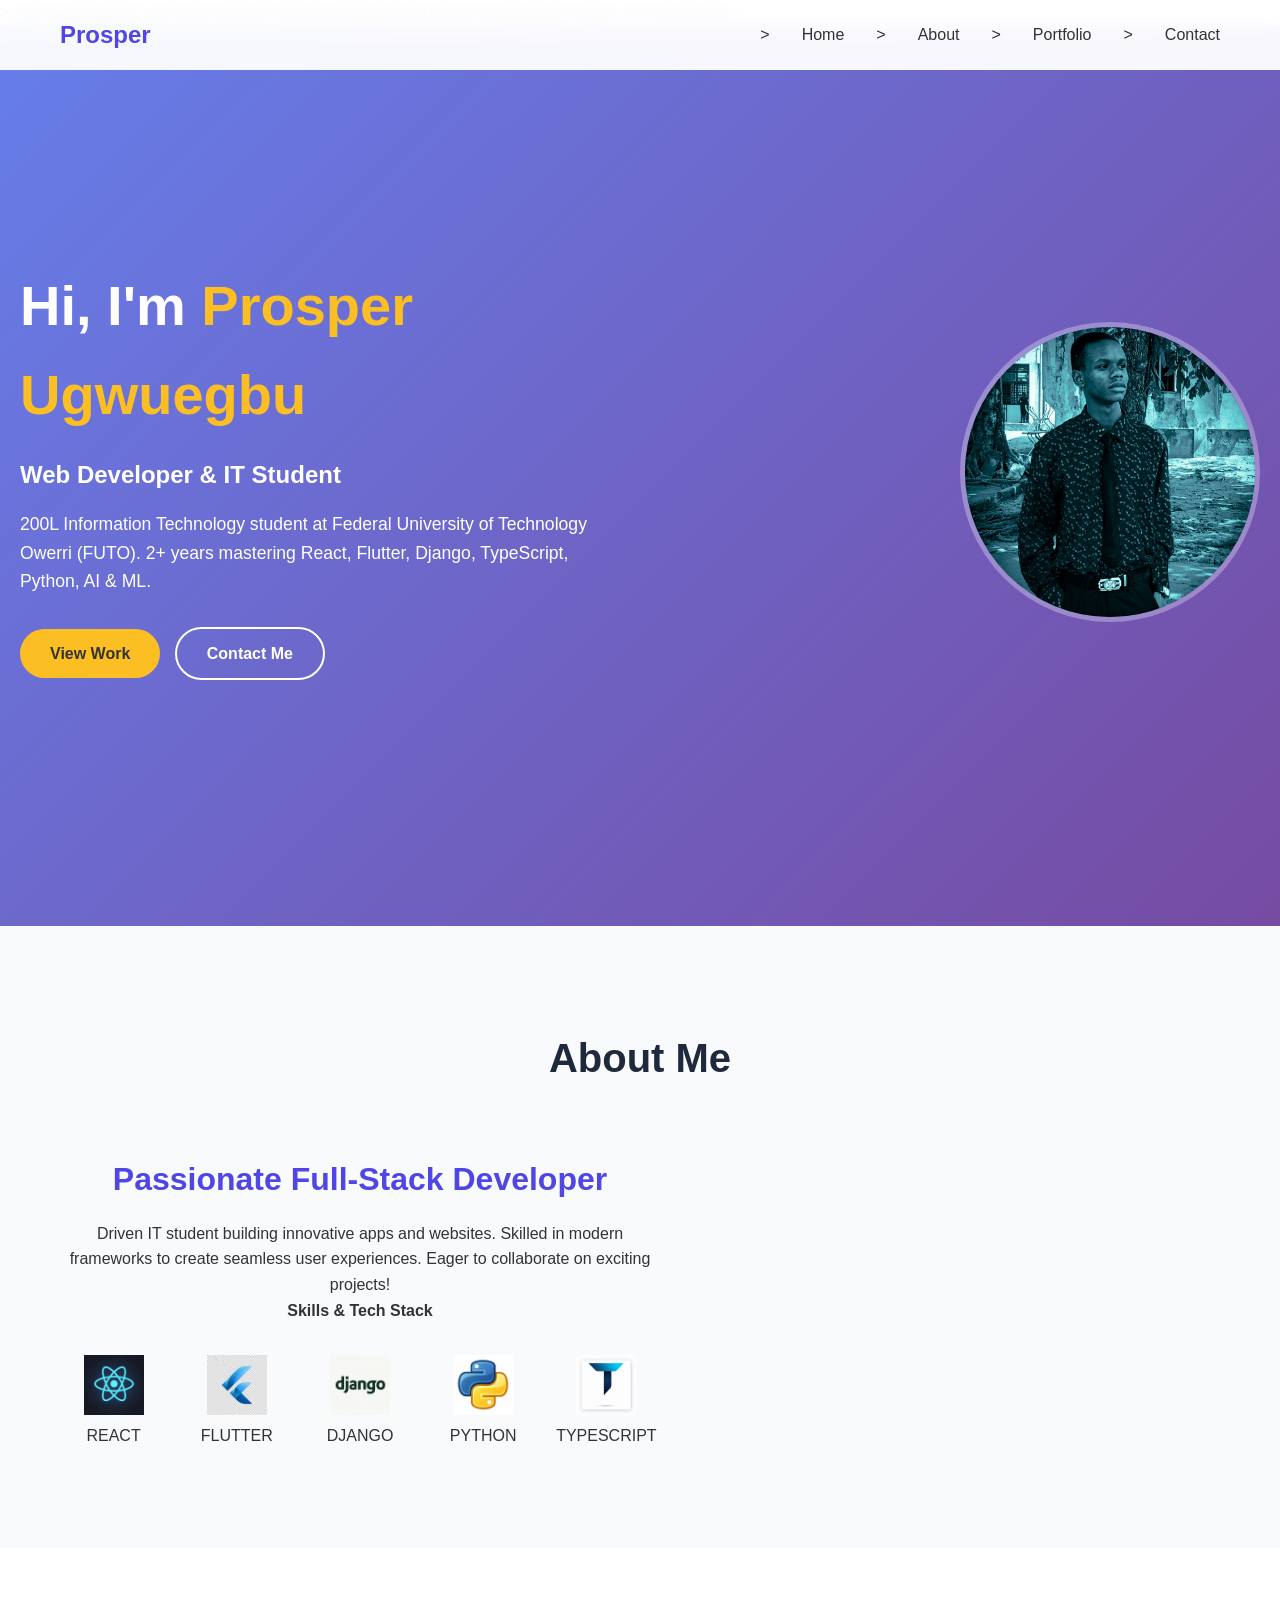
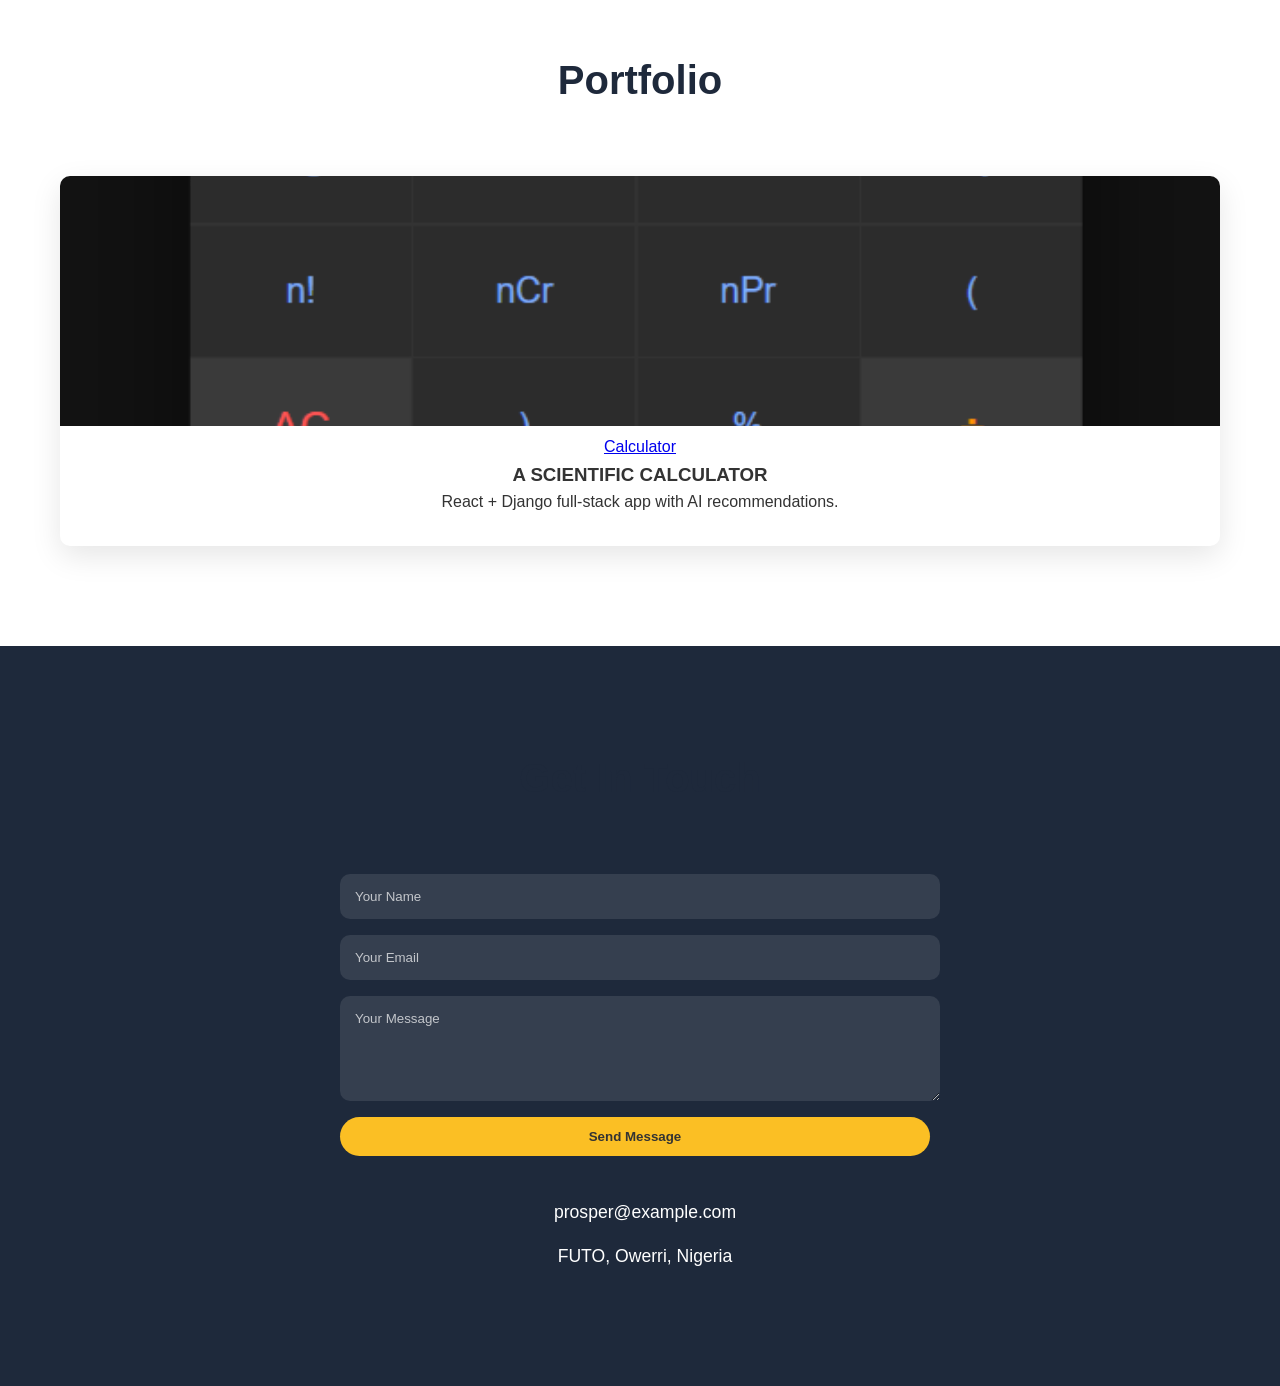
==== index.html @ cc5dc599 "renamed home html name" ====
<!DOCTYPE html>
<html lang="en">
<head>
    <meta charset="UTF-8">
    <meta name="viewport" content="width=device-width, initial-scale=1.0">
    <title>Prosper Ugwuegbu - Web Developer Portfolio</title>
    >
    //fonts.googleapis.com/css2?family=Poppins:wght@300;400;600;700&display=swap" rel="stylesheet">
   <link rel="stylesheet" href="p.css">
</head>
<body>
    <!-- Navbar -->
    <nav class="navbar">
        <div class="nav-container">
            <div class="nav-logo">Prosper</div>
            <ul class="nav-menu">
                ><a href="#home" class="nav-link">Home</a></li>
                ><a href="#about" class="nav-link">About</a></li>
                ><a href="#portfolio" class="nav-link">Portfolio</a></li>
                ><a href="#contact" class="nav-link">Contact</a></li>
            </ul>
            <div class="hamburger">
                <span class="bar"></span>
                <span class="bar"></span>
                <span class="bar"></span>
            </div>
        </div>
    </nav>

    <!-- Home Section -->
    <section id="home" class="home">
        <div class="home-content">
            <h1 class="animate-fade-in">Hi, I'm <span class="highlight">Prosper Ugwuegbu</span></h1>
            <h3 class="animate-fade-in delay-1">Web Developer & IT Student</h3>
            <p class="animate-fade-in delay-2">200L Information Technology student at Federal University of Technology Owerri (FUTO). 2+ years mastering React, Flutter, Django, TypeScript, Python, AI & ML.</p>
            <div class="btn-group animate-fade-in delay-3">
                <a href="#portfolio" class="btn btn-primary">View Work</a>
                <a href="#contact" class="btn btn-secondary">Contact Me</a>
            </div>
        </div>
        <div class="home-img animate-slide-up">
            <img src="prosper.jpeg" alt="Prosper Ugwuegbu" id="profile-img"> <!-- Replace with your image (file:3) -->
        </div>
    </section>

    <!-- About Section -->
    <section id="about" class="about">
        <div class="container">
            <h2 class="section-title animate-fade-in">About Me</h2>
            <div class="about-content">
                <div class="about-text animate-slide-right">
                    <h3>Passionate Full-Stack Developer</h3>
                    <p>Driven IT student building innovative apps and websites. Skilled in modern frameworks to create seamless user experiences. Eager to collaborate on exciting projects!</p>
                    <div class="skills">
                        <h4>Skills & Tech Stack</h4>
                        <div class="skills-grid">
                            <div class="skill-item"><img src="React.jpeg" alt="React">REACT</div>
                            <div class="skill-item"><img src="Flutter.jpeg" alt="Flutter">FLUTTER</div>
                            <div class="skill-item"><img src="Django.jpeg" alt="Django">DJANGO</div>
                            <div class="skill-item"><img src="Python.jpeg" alt="Python">PYTHON</div>
                            <div class="skill-item"><img src="Typescript.jpeg" alt="TypeScript">TYPESCRIPT</div>
                        </div>
                    </div>
                </div>
            </div>
        </div>
    </section>

    <!-- Portfolio Section -->
    <section id="portfolio" class="portfolio">
        <div class="container" style="text-align: center;">
            <h2 class="section-title animate-fade-in">Portfolio</h2>
            <div class="portfolio-grid">
                <div class="portfolio-item animate-fade-in delay-1">
                    <img src="Screenshot (17).png" alt="Project 1"> <!-- Hero-style project image -->
                    <a href="https://prosper-droid.github.io/calculator/">Calculator</a
                    <div class="overlay">
                        <h3>A SCIENTIFIC CALCULATOR</h3>
                        <p>React + Django full-stack app with AI recommendations.</p>
                        <div class="links">
                            <a href="#" class="icon"><i class="fab fa-github"></i></a>
                            <a href="#" class="icon"><i class="fas fa-external-link-alt"></i></a>
                        </div>
                    </div>
                </div>
            </div>
        </div>
    </section>

    <!-- Contact Section -->
    <section id="contact" class="contact">
        <div class="container">
            <h2 class="section-title animate-fade-in">Get In Touch</h2>
            <form class="contact-form animate-slide-up">
                <input type="text" placeholder="Your Name" required>
                <input type="email" placeholder="Your Email" required>
                <textarea placeholder="Your Message" rows="5" required></textarea>
                <button type="submit" class="btn btn-primary">Send Message</button>
            </form>
            <div class="contact-info animate-slide-up delay-1">
                <p><i class="fas fa-envelope"></i> prosper@example.com</p>
                <p><i class="fas fa-map-marker-alt"></i> FUTO, Owerri, Nigeria</p>
            </div>
        </div>
    </section>

    <script src="prosper.js"></script>
   
</body>
</html>
---- p.css ----
* { margin: 0; padding: 0; box-sizing: border-box; }
body { font-family: 'Poppins', sans-serif; line-height: 1.6; color: #333; overflow-x: hidden; }

.container { max-width: 1200px; margin: 0 auto; padding: 0 20px; }

/* Navbar */
.navbar { position: fixed; top: 0; width: 100%; background: rgba(255,255,255,0.95); backdrop-filter: blur(10px); z-index: 1000; transition: all 0.3s; }
.nav-container { max-width: 1200px; margin: 0 auto; padding: 1rem 20px; display: flex; justify-content: space-between; align-items: center; }
.nav-logo { font-size: 1.5rem; font-weight: 700; color: #4f46e5; }
.nav-menu { display: flex; list-style: none; gap: 2rem; }
.nav-link { text-decoration: none; color: #333; font-weight: 500; transition: color 0.3s; }
.nav-link:hover { color: #4f46e5; }
.hamburger { display: none; flex-direction: column; cursor: pointer; }
.bar { width: 25px; height: 3px; background: #333; margin: 3px 0; transition: 0.3s; }

/* Home */
.home { min-height: 100vh; display: flex; align-items: center; justify-content: space-between; padding: 0 20px; background: linear-gradient(135deg, #667eea 0%, #764ba2 100%); color: white; position: relative; overflow: hidden; }
.home-content { max-width: 600px; animation: fadeInUp 1s ease-out; }
.home-content h1 { font-size: 3.5rem; margin-bottom: 1rem; }
.highlight { color: #fbbf24; }
.home-content h3 { font-size: 1.5rem; margin-bottom: 1rem; opacity: 0.9; }
.home-content p { font-size: 1.1rem; margin-bottom: 2rem; opacity: 0.8; }
.btn { padding: 12px 30px; border: none; border-radius: 50px; text-decoration: none; font-weight: 600; transition: all 0.3s; display: inline-block; margin: 0 10px 10px 0; }
.btn-primary { background: #fbbf24; color: #333; }
.btn-primary:hover { transform: translateY(-2px); box-shadow: 0 10px 20px rgba(251,191,36,0.4); }
.btn-secondary { background: transparent; color: white; border: 2px solid white; }
.btn-secondary:hover { background: white; color: #333; }
.home-img { animation: slideInRight 1s ease-out 0.5s both; }
.home-img img { width: 300px; height: 300px; border-radius: 50%; border: 5px solid rgba(255,255,255,0.3); object-fit: cover; }

/* Animations */
@keyframes fadeInUp { from { opacity: 0; transform: translateY(50px); } to { opacity: 1; transform: translateY(0); } }
@keyframes slideInRight { from { opacity: 0; transform: translateX(50px); } to { opacity: 1; transform: translateX(0); } }
.animate-fade-in { opacity: 0; animation: fadeInUp 1s ease-out forwards; }
.delay-1 { animation-delay: 0.2s; }
.delay-2 { animation-delay: 0.4s; }
.delay-3 { animation-delay: 0.6s; }

/* About */
.about { padding: 100px 0; background: #f8fafc; }
.section-title { text-align: center; font-size: 2.5rem; margin-bottom: 4rem; color: #1e293b; }
.about-text { max-width: 600px; text-align: center; }
.about-text h3 { font-size: 2rem; margin-bottom: 1rem; color: #4f46e5; }
.skills-grid { display: grid; grid-template-columns: repeat(auto-fit, minmax(100px, 1fr)); gap: 1rem; margin-top: 2rem; }
.skill-item { text-align: center; transition: transform 0.3s; }
.skill-item:hover { transform: scale(1.1); }
.skill-item img { width: 60px; height: 60px; }

/* Portfolio */
.portfolio { padding: 100px 0; }
.portfolio-grid { display: grid; grid-template-columns: repeat(auto-fit, minmax(350px, 1fr)); gap: 2rem; }
.portfolio-item { position: relative; border-radius: 10px; overflow: hidden; box-shadow: 0 10px 30px rgba(0,0,0,0.1); transition: transform 0.3s; }
.portfolio-item:hover { transform: translateY(-10px); }
.portfolio-item img { width: 100%; height: 250px; object-fit: cover; }
.overlay { position: absolute; bottom: 0; left: 0; right: 0; background: linear-gradient(transparent, rgba(0,0,0,0.8)); color: white; padding: 2rem; transform: translateY(100%); transition: transform 0.3s; }
.portfolio-item:hover .overlay { transform: translateY(0); }
.icon { color: white; font-size: 1.2rem; margin: 0 10px; transition: color 0.3s; }
.icon:hover { color: #fbbf24; }

/* Contact */
.contact { padding: 100px 0; background: #1e293b; color: white; }
.contact-form { max-width: 600px; margin: 0 auto 2rem; display: flex; flex-direction: column; gap: 1rem; }
.contact-form input, .contact-form textarea { padding: 15px; border: none; border-radius: 10px; font-family: inherit; background: rgba(255,255,255,0.1); color: white; }
.contact-form input::placeholder, .contact-form textarea::placeholder { color: rgba(255,255,255,0.7); }
.contact-info p { text-align: center; margin: 1rem 0; font-size: 1.1rem; }
.contact-info i { color: #fbbf24; margin-right: 10px; }

/* Responsive */
@media (max-width: 768px) {
    .hamburger { display: flex; }
    .nav-menu { position: fixed; left: -100%; top: 70px; flex-direction: column; background: white; width: 100%; text-align: center; transition: 0.3s; padding: 2rem 0; }
    .nav-menu.active { left: 0; }
    .home { flex-direction: column; text-align: center; padding-top: 100px; }
    .home-content h1 { font-size: 2.5rem; }
    .skills-grid { grid-template-columns: repeat(3, 1fr); }
}

/* Scroll Animations */
@keyframes slideUp { from { opacity: 0; transform: translateY(50px); } to { opacity: 1; transform: translateY(0); } }
section { opacity: 0; animation: slideUp 1s ease-out forwards; }
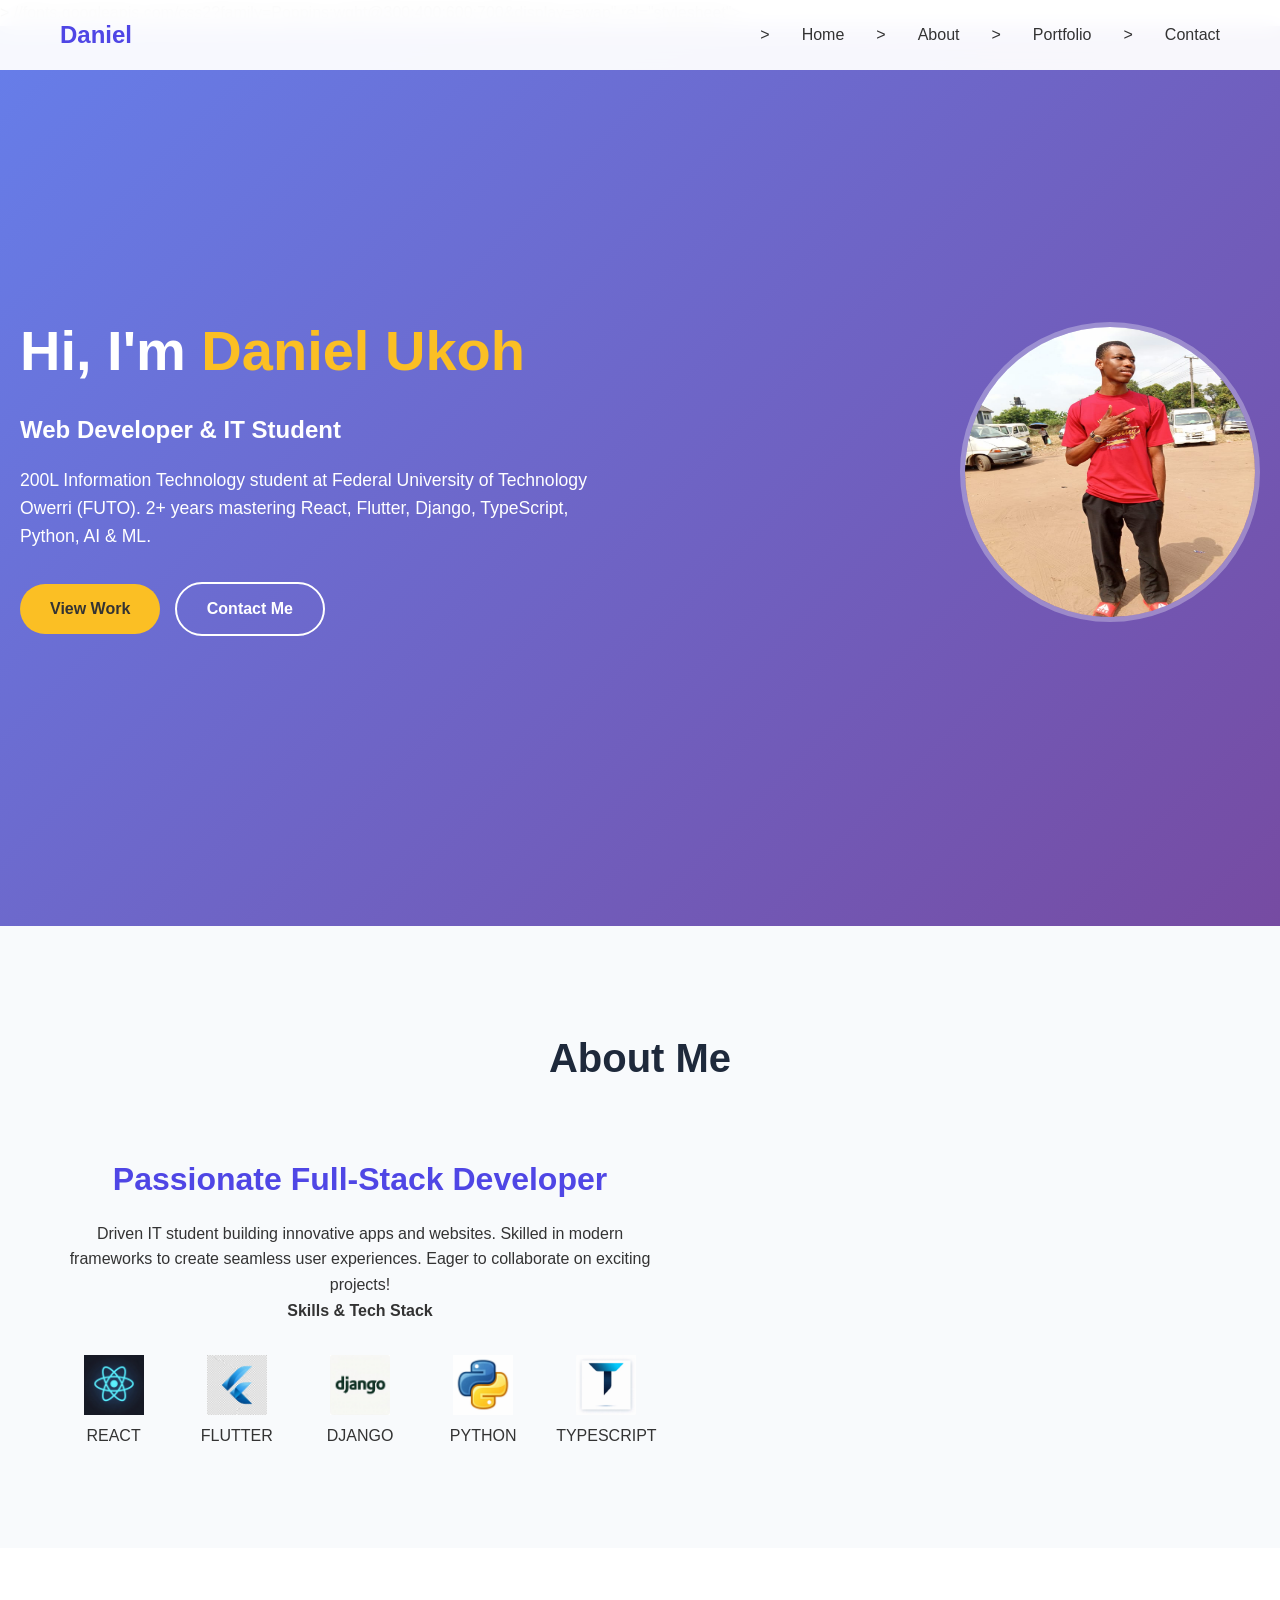
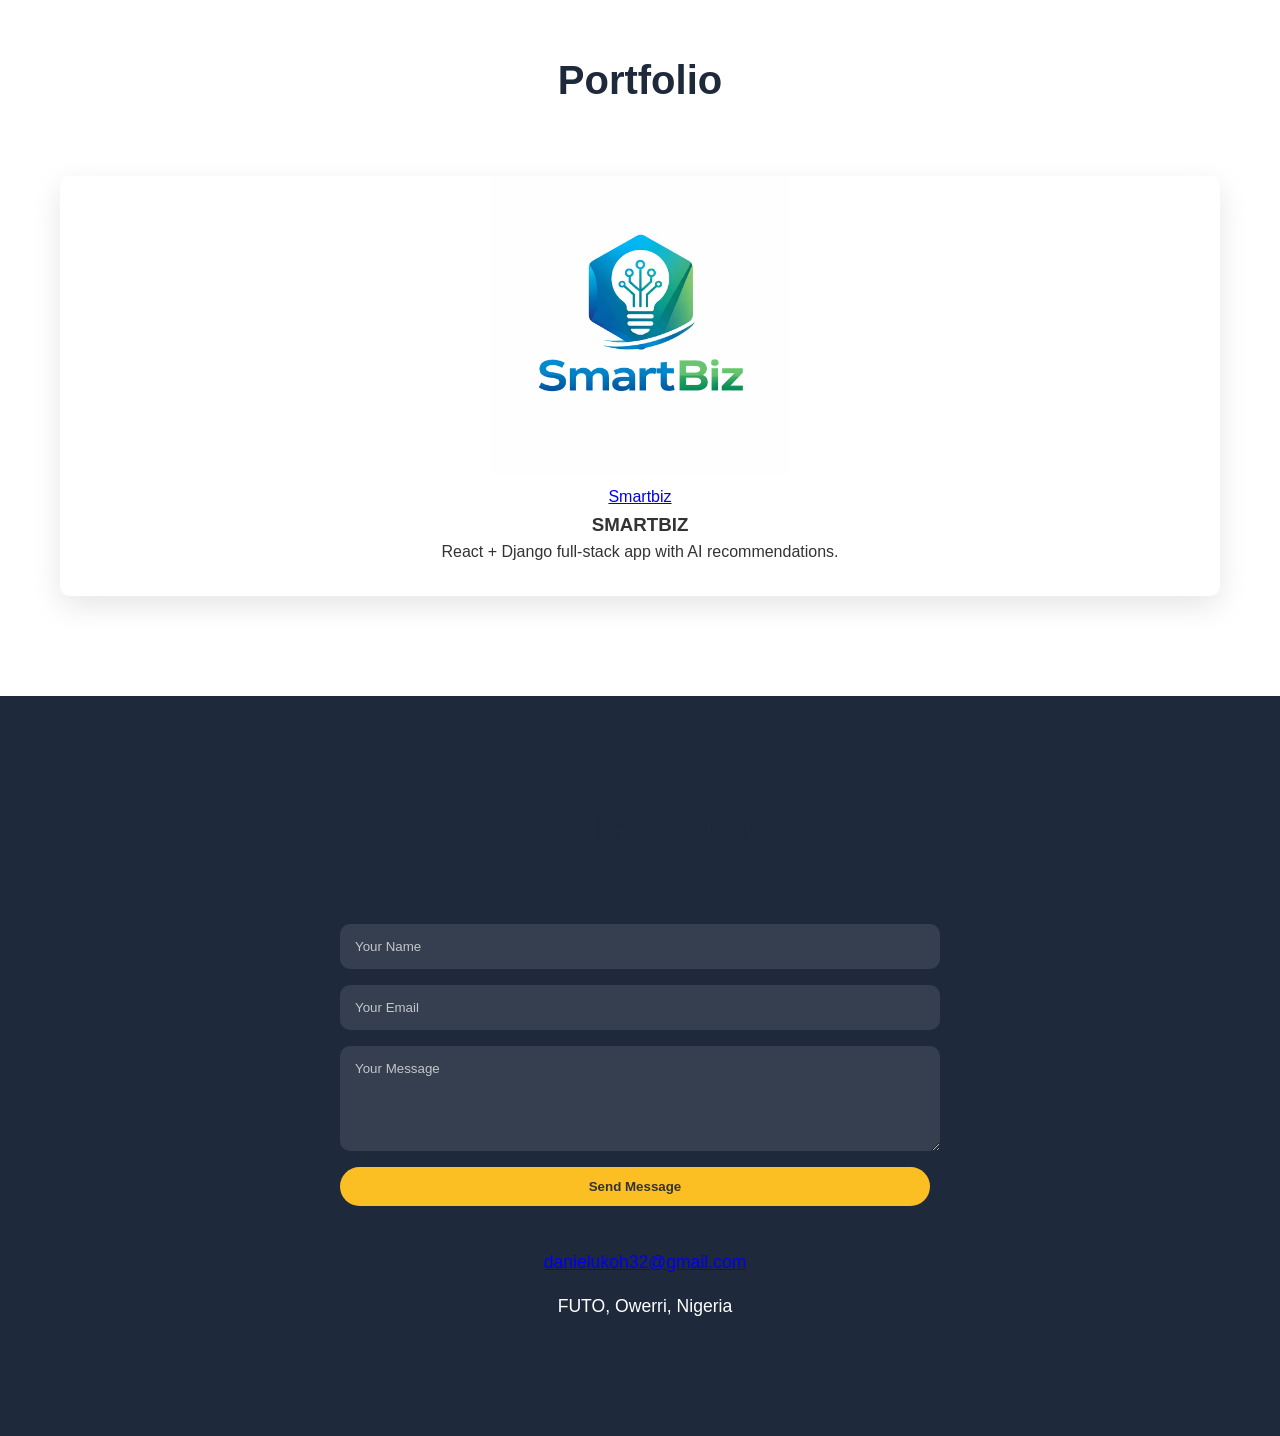
==== commit 5d381685: "updated" ====
--- a/index.html
+++ b/index.html
@@ -6,13 +6,13 @@
     <title>Prosper Ugwuegbu - Web Developer Portfolio</title>
     >
     //fonts.googleapis.com/css2?family=Poppins:wght@300;400;600;700&display=swap" rel="stylesheet">
-   <link rel="stylesheet" href="p.css">
+   <link rel="stylesheet" href="d.css">
 </head>
 <body>
     <!-- Navbar -->
     <nav class="navbar">
         <div class="nav-container">
-            <div class="nav-logo">Prosper</div>
+            <div class="nav-logo">Daniel</div>
             <ul class="nav-menu">
                 ><a href="#home" class="nav-link">Home</a></li>
                 ><a href="#about" class="nav-link">About</a></li>
@@ -30,7 +30,7 @@
     <!-- Home Section -->
     <section id="home" class="home">
         <div class="home-content">
-            <h1 class="animate-fade-in">Hi, I'm <span class="highlight">Prosper Ugwuegbu</span></h1>
+            <h1 class="animate-fade-in">Hi, I'm <span class="highlight">Daniel Ukoh</span></h1>
             <h3 class="animate-fade-in delay-1">Web Developer & IT Student</h3>
             <p class="animate-fade-in delay-2">200L Information Technology student at Federal University of Technology Owerri (FUTO). 2+ years mastering React, Flutter, Django, TypeScript, Python, AI & ML.</p>
             <div class="btn-group animate-fade-in delay-3">
@@ -39,7 +39,7 @@
             </div>
         </div>
         <div class="home-img animate-slide-up">
-            <img src="prosper.jpeg" alt="Prosper Ugwuegbu" id="profile-img"> <!-- Replace with your image (file:3) -->
+            <img src="d.daniel.jpeg" alt="Daniel Ukoh" id="profile-img"> <!-- Replace with your image (file:3) -->
         </div>
     </section>
 
@@ -72,10 +72,10 @@
             <h2 class="section-title animate-fade-in">Portfolio</h2>
             <div class="portfolio-grid">
                 <div class="portfolio-item animate-fade-in delay-1">
-                    <img src="Screenshot (17).png" alt="Project 1"> <!-- Hero-style project image -->
-                    <a href="https://prosper-droid.github.io/calculator/">Calculator</a
+                    <img src="smartbiz.jpeg" alt="Project 1"> <!-- Hero-style project image -->
+                    <a href="https://prosper-droid.github.io/Smart-biz/">Smartbiz</a
                     <div class="overlay">
-                        <h3>A SCIENTIFIC CALCULATOR</h3>
+                        <h3>SMARTBIZ</h3>
                         <p>React + Django full-stack app with AI recommendations.</p>
                         <div class="links">
                             <a href="#" class="icon"><i class="fab fa-github"></i></a>
@@ -98,13 +98,13 @@
                 <button type="submit" class="btn btn-primary">Send Message</button>
             </form>
             <div class="contact-info animate-slide-up delay-1">
-                <p><i class="fas fa-envelope"></i> prosper@example.com</p>
+                <p><i class="fas fa-envelope"></i> <a href="mailto:danielukoh32@gmail.com">danielukoh32@gmail.com</a></p>
                 <p><i class="fas fa-map-marker-alt"></i> FUTO, Owerri, Nigeria</p>
             </div>
         </div>
     </section>
 
-    <script src="prosper.js"></script>
+    <script src="daniel.js"></script>
    
 </body>
 </html>
--- a/d.css
+++ b/d.css
@@ -0,0 +1,81 @@
+* { margin: 0; padding: 0; box-sizing: border-box; }
+body { font-family: 'Poppins', sans-serif; line-height: 1.6; color: #333; overflow-x: hidden; }
+
+.container { max-width: 1200px; margin: 0 auto; padding: 0 20px; }
+
+/* Navbar */
+.navbar { position: fixed; top: 0; width: 100%; background: rgba(255,255,255,0.95); backdrop-filter: blur(10px); z-index: 1000; transition: all 0.3s; }
+.nav-container { max-width: 1200px; margin: 0 auto; padding: 1rem 20px; display: flex; justify-content: space-between; align-items: center; }
+.nav-logo { font-size: 1.5rem; font-weight: 700; color: #4f46e5; }
+.nav-menu { display: flex; list-style: none; gap: 2rem; }
+.nav-link { text-decoration: none; color: #333; font-weight: 500; transition: color 0.3s; }
+.nav-link:hover { color: #4f46e5; }
+.hamburger { display: none; flex-direction: column; cursor: pointer; }
+.bar { width: 25px; height: 3px; background: #333; margin: 3px 0; transition: 0.3s; }
+
+/* Home */
+.home { min-height: 100vh; display: flex; align-items: center; justify-content: space-between; padding: 0 20px; background: linear-gradient(135deg, #667eea 0%, #764ba2 100%); color: white; position: relative; overflow: hidden; }
+.home-content { max-width: 600px; animation: fadeInUp 1s ease-out; }
+.home-content h1 { font-size: 3.5rem; margin-bottom: 1rem; }
+.highlight { color: #fbbf24; }
+.home-content h3 { font-size: 1.5rem; margin-bottom: 1rem; opacity: 0.9; }
+.home-content p { font-size: 1.1rem; margin-bottom: 2rem; opacity: 0.8; }
+.btn { padding: 12px 30px; border: none; border-radius: 50px; text-decoration: none; font-weight: 600; transition: all 0.3s; display: inline-block; margin: 0 10px 10px 0; }
+.btn-primary { background: #fbbf24; color: #333; }
+.btn-primary:hover { transform: translateY(-2px); box-shadow: 0 10px 20px rgba(251,191,36,0.4); }
+.btn-secondary { background: transparent; color: white; border: 2px solid white; }
+.btn-secondary:hover { background: white; color: #333; }
+.home-img { animation: slideInRight 1s ease-out 0.5s both; }
+.home-img img { width: 300px; height: 300px; border-radius: 50%; border: 5px solid rgba(255,255,255,0.3); object-fit: fill; }
+
+
+/* Animations */
+@keyframes fadeInUp { from { opacity: 0; transform: translateY(50px); } to { opacity: 1; transform: translateY(0); } }
+@keyframes slideInRight { from { opacity: 0; transform: translateX(50px); } to { opacity: 1; transform: translateX(0); } }
+.animate-fade-in { opacity: 0; animation: fadeInUp 1s ease-out forwards; }
+.delay-1 { animation-delay: 0.2s; }
+.delay-2 { animation-delay: 0.4s; }
+.delay-3 { animation-delay: 0.6s; }
+
+/* About */
+.about { padding: 100px 0; background: #f8fafc; }
+.section-title { text-align: center; font-size: 2.5rem; margin-bottom: 4rem; color: #1e293b; }
+.about-text { max-width: 600px; text-align: center; }
+.about-text h3 { font-size: 2rem; margin-bottom: 1rem; color: #4f46e5; }
+.skills-grid { display: grid; grid-template-columns: repeat(auto-fit, minmax(100px, 1fr)); gap: 1rem; margin-top: 2rem; }
+.skill-item { text-align: center; transition: transform 0.3s; }
+.skill-item:hover { transform: scale(1.1); }
+.skill-item img { width: 60px; height: 60px; }
+
+/* Portfolio */
+.portfolio { padding: 100px 0; }
+.portfolio-grid { display: grid; grid-template-columns: repeat(auto-fit, minmax(350px, 1fr)); gap: 2rem; }
+.portfolio-item { position: relative; border-radius: 10px; overflow: auto; box-shadow: 0 10px 30px rgba(0,0,0,0.1); transition: transform 0.3s; }
+.portfolio-item:hover { transform: translateY(-10px); }
+.portfolio-item img { width: 100%; height: 300px; object-fit: contain; }
+.overlay { position: absolute; bottom: 0; left: 0; right: 0; background: linear-gradient(transparent, rgba(0,0,0,0.8)); color: white; padding: 2rem; transform: translateY(100%); transition: transform 0.3s; }
+.portfolio-item:hover .overlay { transform: translateY(0); }
+.icon { color: white; font-size: 1.2rem; margin: 0 10px; transition: color 0.3s; }
+.icon:hover { color: #fbbf24; }
+
+/* Contact */
+.contact { padding: 100px 0; background: #1e293b; color: white; }
+.contact-form { max-width: 600px; margin: 0 auto 2rem; display: flex; flex-direction: column; gap: 1rem; }
+.contact-form input, .contact-form textarea { padding: 15px; border: none; border-radius: 10px; font-family: inherit; background: rgba(255,255,255,0.1); color: white; }
+.contact-form input::placeholder, .contact-form textarea::placeholder { color: rgba(255,255,255,0.7); }
+.contact-info p { text-align: center; margin: 1rem 0; font-size: 1.1rem; }
+.contact-info i { color: #fbbf24; margin-right: 10px; }
+
+/* Responsive */
+@media (max-width: 768px) {
+    .hamburger { display: flex; }
+    .nav-menu { position: fixed; left: -100%; top: 70px; flex-direction: column; background: white; width: 100%; text-align: center; transition: 0.3s; padding: 2rem 0; }
+    .nav-menu.active { left: 0; }
+    .home { flex-direction: column; text-align: center; padding-top: 100px; }
+    .home-content h1 { font-size: 2.5rem; }
+    .skills-grid { grid-template-columns: repeat(3, 1fr); }
+}
+
+/* Scroll Animations */
+@keyframes slideUp { from { opacity: 0; transform: translateY(50px); } to { opacity: 1; transform: translateY(0); } }
+section { opacity: 0; animation: slideUp 1s ease-out forwards; }
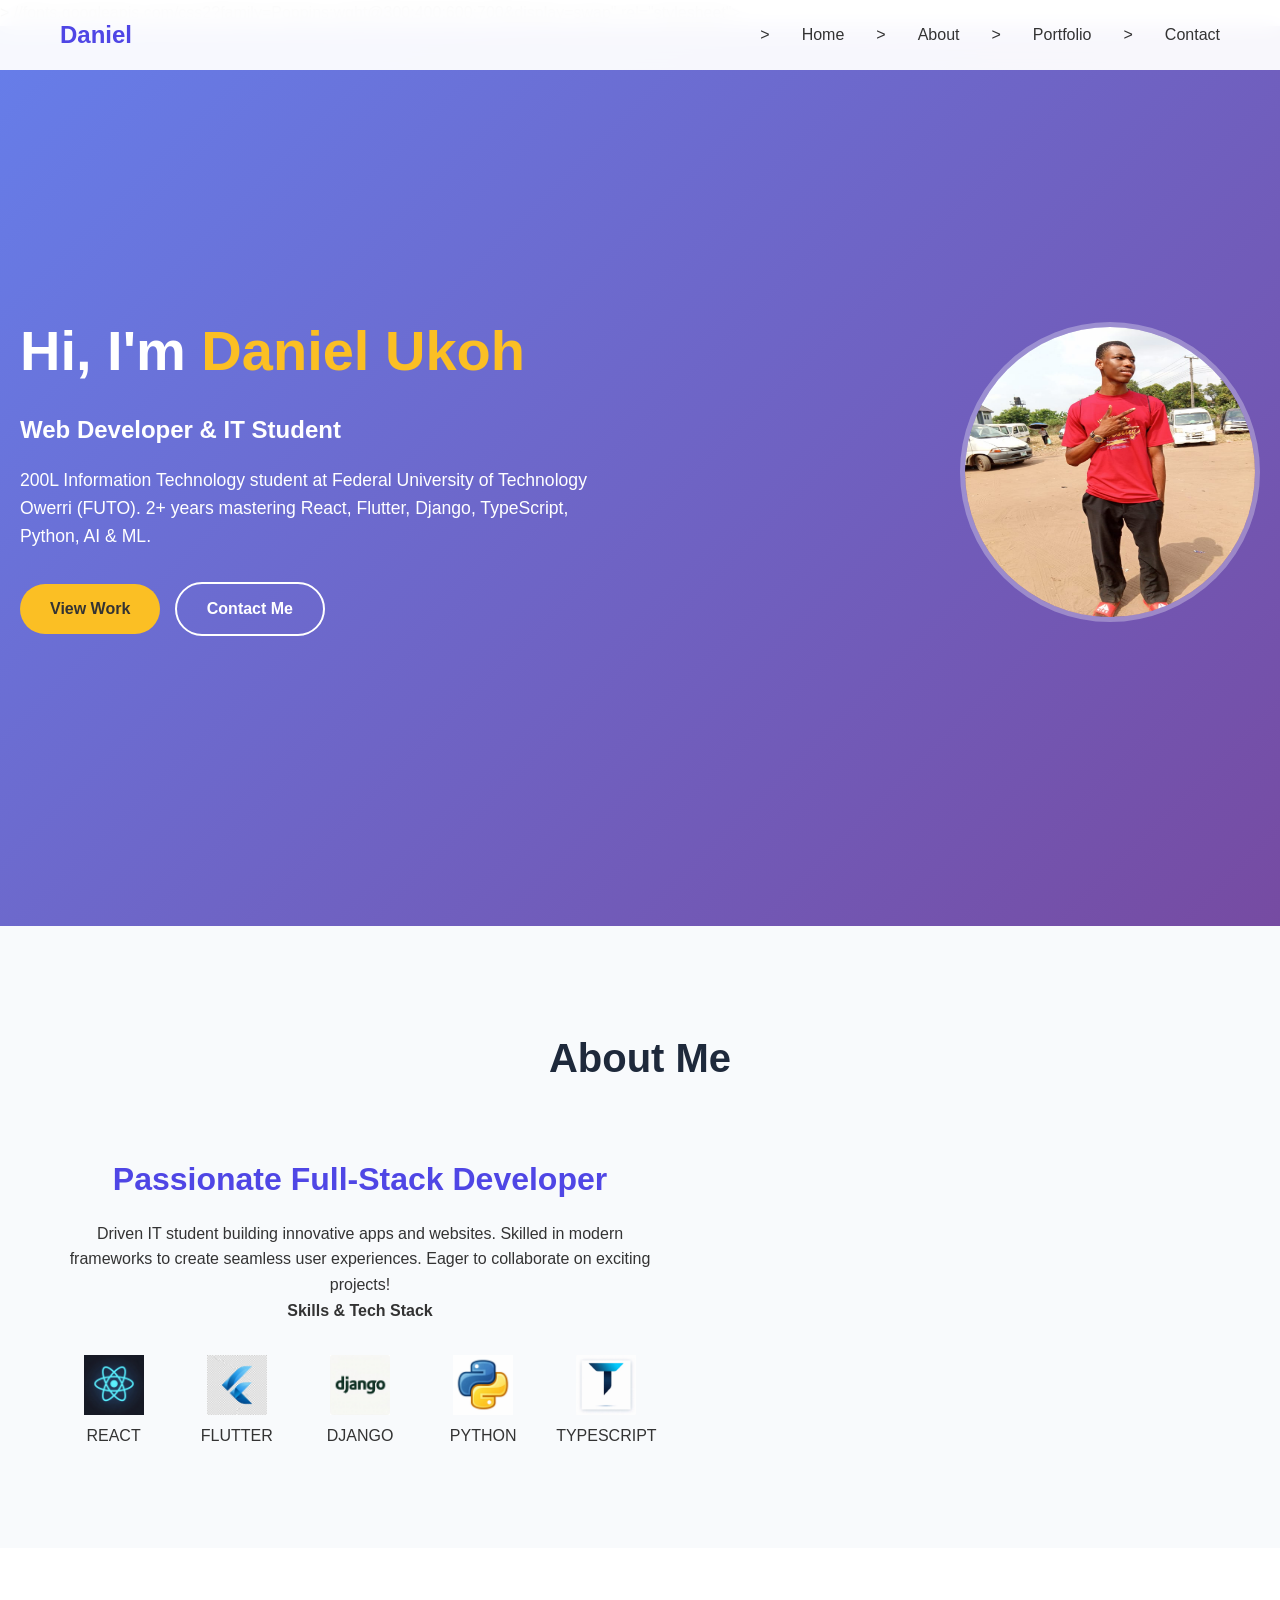
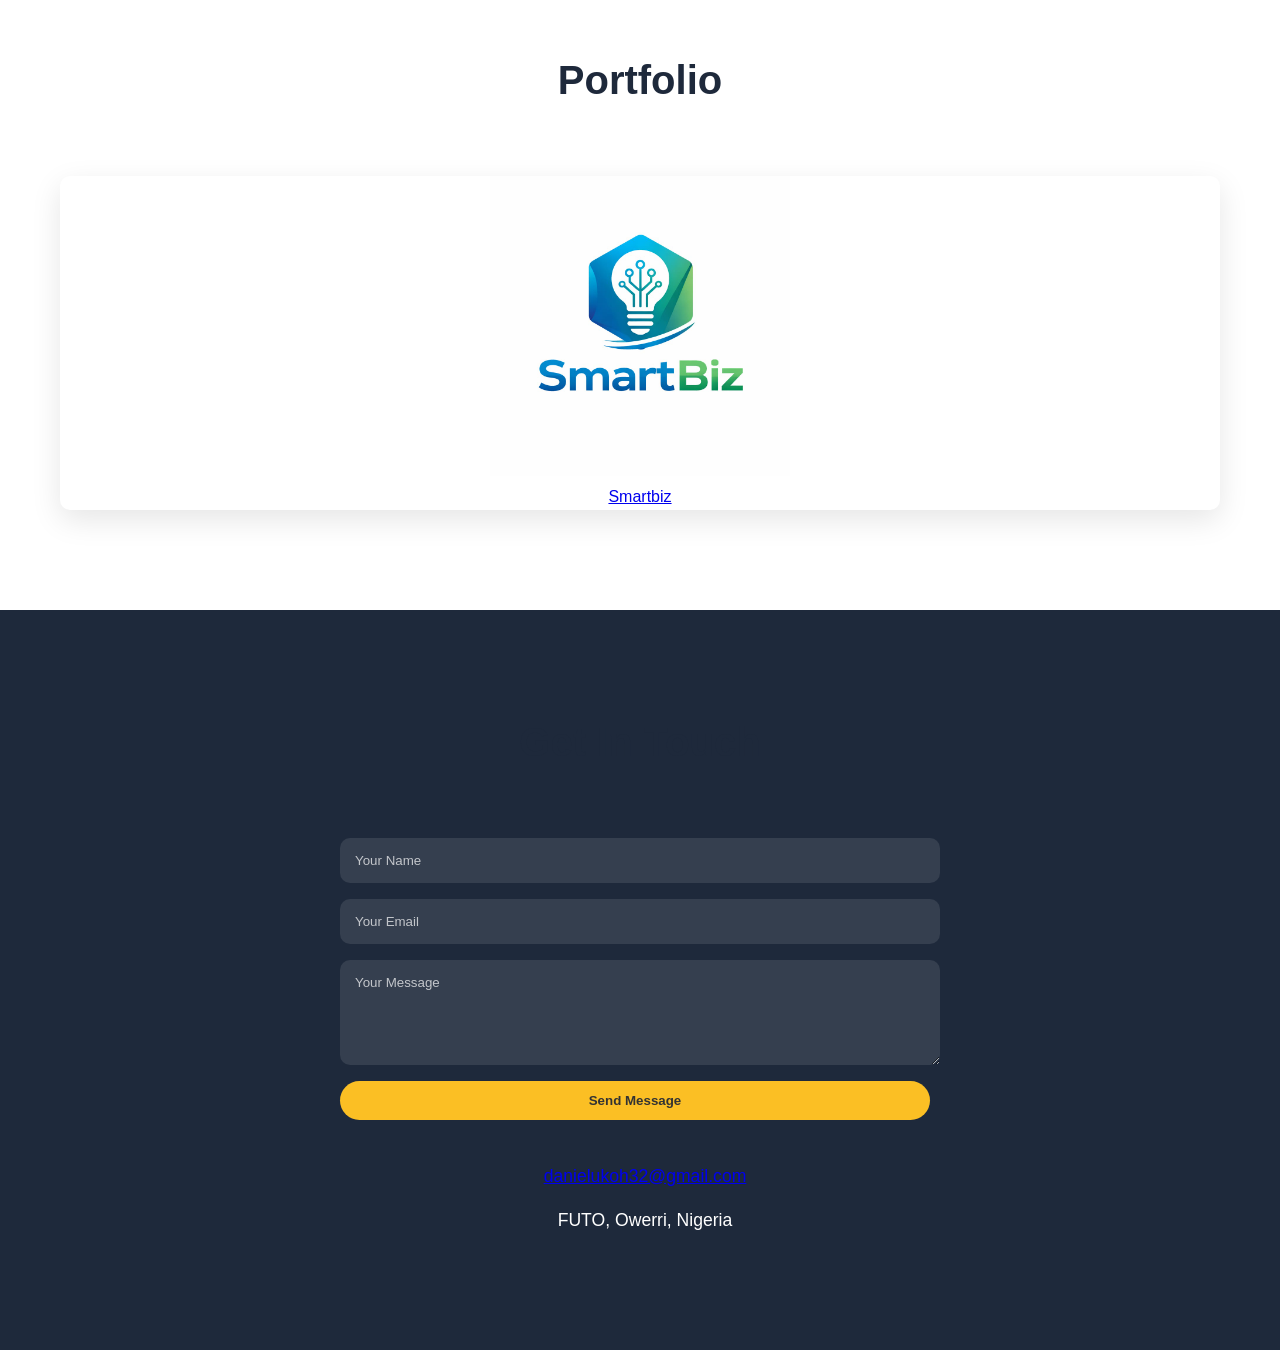
==== commit 9ddcba0f: "update" ====
--- a/index.html
+++ b/index.html
@@ -73,7 +73,7 @@
             <div class="portfolio-grid">
                 <div class="portfolio-item animate-fade-in delay-1">
                     <img src="smartbiz.jpeg" alt="Project 1"> <!-- Hero-style project image -->
-                    <a href="https://prosper-droid.github.io/Smart-biz/">Smartbiz</a
+                    <a href="https://prosper-droid.github.io/Smart-biz/">Smartbiz</a>
                     <div class="overlay">
                         <h3>SMARTBIZ</h3>
                         <p>React + Django full-stack app with AI recommendations.</p>
@@ -81,6 +81,7 @@
                             <a href="#" class="icon"><i class="fab fa-github"></i></a>
                             <a href="#" class="icon"><i class="fas fa-external-link-alt"></i></a>
                         </div>
+                    </div>
                     </div>
                 </div>
             </div>
